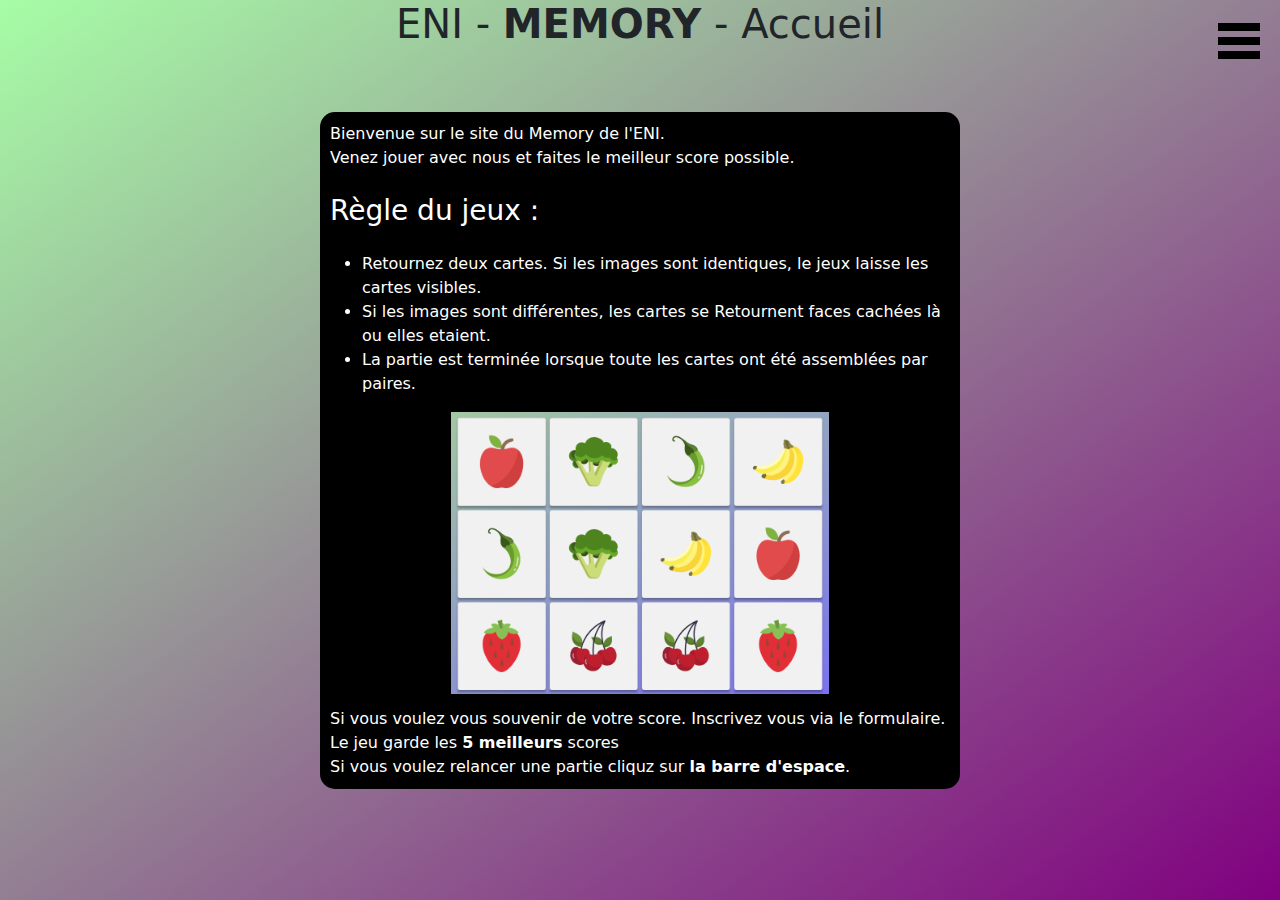
==== index.html @ 7712746d "Ajout de la page d'acceuil et d'inscription" ====
<!DOCTYPE html>
<html lang="fr">
<head>
    <meta charset="UTF-8">
    <meta name="viewport" content="width=device-width, initial-scale=1.0">
    <link rel="stylesheet" href="style.css">
    <link href="https://cdn.jsdelivr.net/npm/bootstrap@5.3.3/dist/css/bootstrap.min.css" rel="stylesheet" integrity="sha384-QWTKZyjpPEjISv5WaRU9OFeRpok6YctnYmDr5pNlyT2bRjXh0JMhjY6hW+ALEwIH" crossorigin="anonymous">

    <title>Projet-Memory</title>
</head>
<body>
    <h1>ENI - <strong>MEMORY</strong> - Accueil</h1>

    <div class="menu-btn">
        <div class="bar"></div>
        <div class="bar"></div>
        <div class="bar"></div>
    </div>
    <div class="menu-links">
        <ul>
            <li><a href="#">Accueil</a></li>
            <li><a href="inscrire.html">S'inscrire</a></li>
            <li><a href="#">Se connecter</a></li>
            <li><a href="#">Profil</a></li>
            <li><a href="#">Jouer</a></li>

        </ul>
    </div>
        
    <div class="zone-noir">
        <!-- Zone noire pour écrire -->
        <p>Bienvenue sur le site du Memory de l'ENI.</p>        
        <p>Venez jouer avec nous et faites le meilleur score possible.</p>

        <h3>Règle du jeux :</h3>

        <ul>
            <li>Retournez deux cartes. Si les images sont identiques, le jeux laisse les cartes visibles.</li>
            <li>Si les images sont différentes, les cartes se Retournent faces cachées là ou elles etaient.</li>
            <li>La partie est terminée lorsque toute les cartes ont été assemblées par paires.</li>
        </ul>

        <img src="ressources/memory-legume/memory_detail.png" alt="Description de l'image">

        <p>Si vous voulez vous souvenir de votre score. Inscrivez vous via le formulaire.</p>
        <p>Le jeu garde les <strong>5 meilleurs</strong> scores</p>
        <p>Si vous voulez relancer une partie cliquz sur <strong>la barre d'espace</strong>.</p>
    </div>


    <script src="scrypt.js"></script>
</body>
</html>
---- style.css ----
body {
    background: linear-gradient(to bottom right, rgb(166, 253, 166), #800080);
    /* Dégradé allant du vert (#00ff00) vers le violet (#800080) */
    /* Commence en haut à droite */
    margin: 0; /* Pour enlever les marges par défaut du body */
    height: 100vh; /* Pour que le dégradé prenne toute la hauteur de la page */
}




h1{
    text-align: center;
    color: white;
}

.menu-btn {
    display: flex;
    flex-direction: column;
    cursor: pointer;
    position: fixed;
    top: 20px;
    right: 20px;
    z-index: 9999;

}

.bar {
    width: 42px;
    height: 8px;
    background-color: #000000;
    margin: 3px 0;
    transition: transform 0.4s ease; /* Ajout de la transition */

}

.bar:hover {
    transform: scaleY(1.5); /* Ajustez la valeur selon vos préférences */
    background: linear-gradient(to bottom right, rgb(166, 253, 166), #800080);
}

.menu-links {
    display: none;
    position: fixed;
    top: 60px;
    right: 0;
    background: linear-gradient(to bottom right, rgb(166, 253, 166), #800080);
    width: 200px;
    border-left: 1px solid #ccc;
    box-shadow: -2px 0 5px rgba(0, 0, 0, 0.1);
    z-index: 999;
}

.menu-links ul {
    list-style: none;
    padding: 0;
    margin: 0;
}

.menu-links ul li {
    padding: 10px 20px;
    border-bottom: 1px solid #ccc;
    transition: background-color 0.3s ease; /* Ajout de la transition de couleur de fond */
}

.menu-links ul li:hover {
    background-color: #eaeaea; /* Changement de couleur de fond au survol */
}

.menu-links ul li a {
    text-decoration: none;
    color: #333;
}

.menu-links ul li:last-child {
    border-bottom: none; /* Suppression de la bordure inférieure pour le dernier élément */
}

.show-menu {
    display: block;
}

.zone-noir {
    background-color: black;
    color: white;
    padding: 10px; /* Ajoute de l'espace autour du contenu */
    max-width: 50%; /* Limite la largeur de la zone à 80% de la largeur de la fenêtre */
    margin: 0 auto; /* Centre la zone horizontalement */
    border-radius: 15px;
    margin-top: 4rem;
}

.zone-noir p {
    margin-bottom: 0px;
}

.zone-noir h3 {
    margin-bottom: 1.5rem;
    margin-top: 1.5rem;
}

.zone-noir img {
    width: 10cm;
    display: block;
    margin: 0 auto;
    margin-bottom: 0.8rem;

}
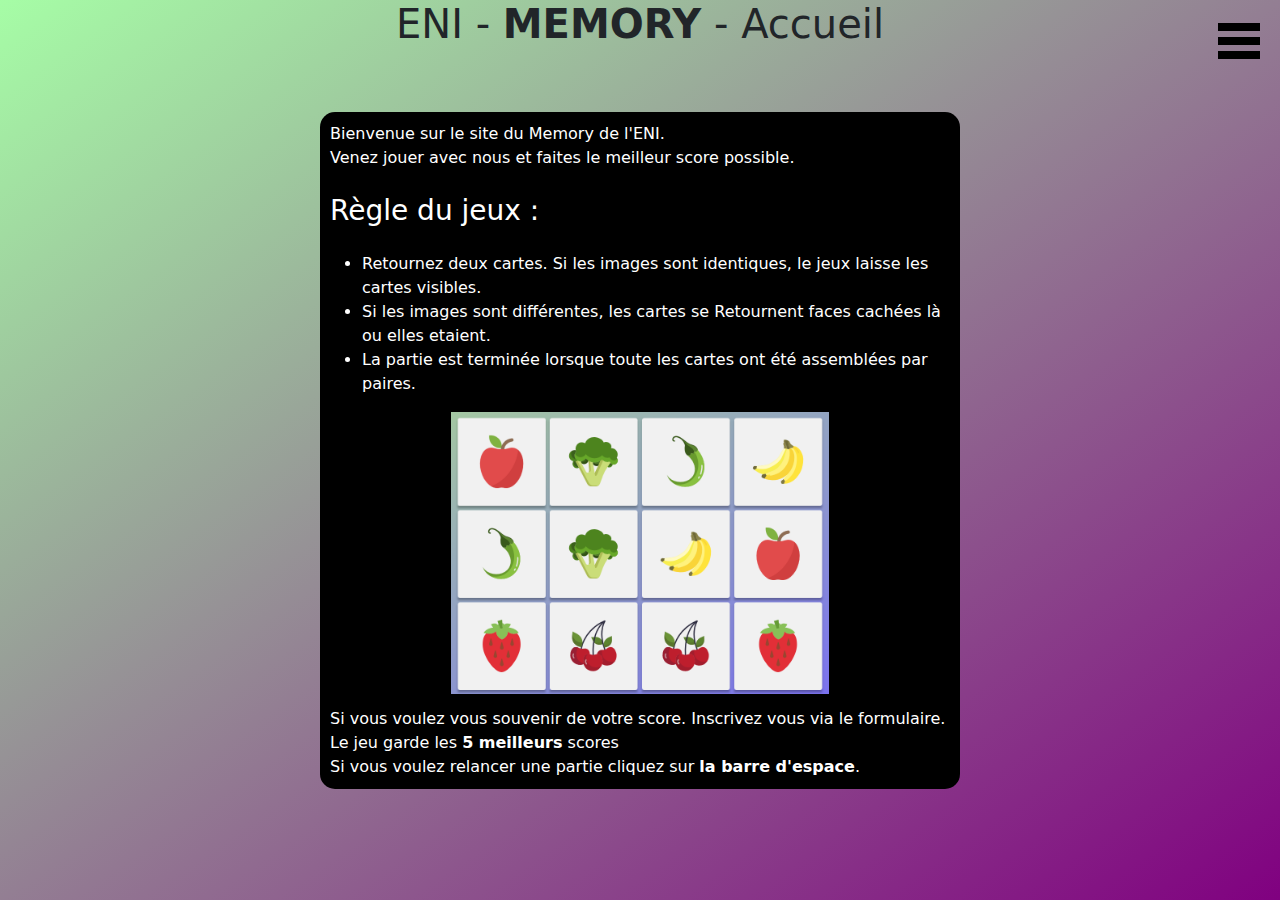
==== commit 48155a14: "derniere version" ====
--- a/index.html
+++ b/index.html
@@ -1,53 +1,53 @@
-<!DOCTYPE html>
-<html lang="fr">
-<head>
-    <meta charset="UTF-8">
-    <meta name="viewport" content="width=device-width, initial-scale=1.0">
-    <link rel="stylesheet" href="style.css">
-    <link href="https://cdn.jsdelivr.net/npm/bootstrap@5.3.3/dist/css/bootstrap.min.css" rel="stylesheet" integrity="sha384-QWTKZyjpPEjISv5WaRU9OFeRpok6YctnYmDr5pNlyT2bRjXh0JMhjY6hW+ALEwIH" crossorigin="anonymous">
-
-    <title>Projet-Memory</title>
-</head>
-<body>
-    <h1>ENI - <strong>MEMORY</strong> - Accueil</h1>
-
-    <div class="menu-btn">
-        <div class="bar"></div>
-        <div class="bar"></div>
-        <div class="bar"></div>
-    </div>
-    <div class="menu-links">
-        <ul>
-            <li><a href="#">Accueil</a></li>
-            <li><a href="inscrire.html">S'inscrire</a></li>
-            <li><a href="#">Se connecter</a></li>
-            <li><a href="#">Profil</a></li>
-            <li><a href="#">Jouer</a></li>
-
-        </ul>
-    </div>
-        
-    <div class="zone-noir">
-        <!-- Zone noire pour écrire -->
-        <p>Bienvenue sur le site du Memory de l'ENI.</p>        
-        <p>Venez jouer avec nous et faites le meilleur score possible.</p>
-
-        <h3>Règle du jeux :</h3>
-
-        <ul>
-            <li>Retournez deux cartes. Si les images sont identiques, le jeux laisse les cartes visibles.</li>
-            <li>Si les images sont différentes, les cartes se Retournent faces cachées là ou elles etaient.</li>
-            <li>La partie est terminée lorsque toute les cartes ont été assemblées par paires.</li>
-        </ul>
-
-        <img src="ressources/memory-legume/memory_detail.png" alt="Description de l'image">
-
-        <p>Si vous voulez vous souvenir de votre score. Inscrivez vous via le formulaire.</p>
-        <p>Le jeu garde les <strong>5 meilleurs</strong> scores</p>
-        <p>Si vous voulez relancer une partie cliquz sur <strong>la barre d'espace</strong>.</p>
-    </div>
-
-
-    <script src="scrypt.js"></script>
-</body>
+<!DOCTYPE html>
+<html lang="fr">
+<head>
+    <meta charset="UTF-8">
+    <meta name="viewport" content="width=device-width, initial-scale=1.0">
+    <link rel="stylesheet" href="style.css">
+    <link href="https://cdn.jsdelivr.net/npm/bootstrap@5.3.3/dist/css/bootstrap.min.css" rel="stylesheet" integrity="sha384-QWTKZyjpPEjISv5WaRU9OFeRpok6YctnYmDr5pNlyT2bRjXh0JMhjY6hW+ALEwIH" crossorigin="anonymous">
+
+    <title>Projet-Memory</title>
+</head>
+<body>
+    <h1>ENI - <strong>MEMORY</strong> - Accueil</h1>
+
+    <div class="menu-btn">
+        <div class="bar"></div>
+        <div class="bar"></div>
+        <div class="bar"></div>
+    </div>
+    <div class="menu-links">
+        <ul>
+            <li><a href="#">Accueil</a></li>
+            <li><a href="inscrire.html">S'inscrire</a></li>
+            <li><a href="connecter.html">Se connecter</a></li>
+            <li><a href="profil.html">Profil</a></li>
+            <li><a href="jeu.html">Jouer</a></li>
+
+        </ul>
+    </div>
+                    <!--  -->
+    <div class="zone-noir">
+
+        <p>Bienvenue sur le site du Memory de l'ENI.</p>        
+        <p>Venez jouer avec nous et faites le meilleur score possible.</p>
+
+        <h3>Règle du jeux :</h3>
+
+        <ul>
+            <li>Retournez deux cartes. Si les images sont identiques, le jeux laisse les cartes visibles.</li>
+            <li>Si les images sont différentes, les cartes se Retournent faces cachées là ou elles etaient.</li>
+            <li>La partie est terminée lorsque toute les cartes ont été assemblées par paires.</li>
+        </ul>
+
+        <img src="ressources/memory-legume/memory_detail.png" alt="Description de l'image">
+
+        <p>Si vous voulez vous souvenir de votre score. Inscrivez vous via le formulaire.</p>
+        <p>Le jeu garde les <strong>5 meilleurs</strong> scores</p>
+        <p>Si vous voulez relancer une partie cliquez sur <strong>la barre d'espace</strong>.</p>
+    </div>
+
+
+    <script src="scrypt.js"></script>
+</body>
 </html>--- a/style.css
+++ b/style.css
@@ -1,108 +1,100 @@
-body {
-    background: linear-gradient(to bottom right, rgb(166, 253, 166), #800080);
-    /* Dégradé allant du vert (#00ff00) vers le violet (#800080) */
-    /* Commence en haut à droite */
-    margin: 0; /* Pour enlever les marges par défaut du body */
-    height: 100vh; /* Pour que le dégradé prenne toute la hauteur de la page */
-}
-
-
-
-
-h1{
-    text-align: center;
-    color: white;
-}
-
-.menu-btn {
-    display: flex;
-    flex-direction: column;
-    cursor: pointer;
-    position: fixed;
-    top: 20px;
-    right: 20px;
-    z-index: 9999;
-
-}
-
-.bar {
-    width: 42px;
-    height: 8px;
-    background-color: #000000;
-    margin: 3px 0;
-    transition: transform 0.4s ease; /* Ajout de la transition */
-
-}
-
-.bar:hover {
-    transform: scaleY(1.5); /* Ajustez la valeur selon vos préférences */
-    background: linear-gradient(to bottom right, rgb(166, 253, 166), #800080);
-}
-
-.menu-links {
-    display: none;
-    position: fixed;
-    top: 60px;
-    right: 0;
-    background: linear-gradient(to bottom right, rgb(166, 253, 166), #800080);
-    width: 200px;
-    border-left: 1px solid #ccc;
-    box-shadow: -2px 0 5px rgba(0, 0, 0, 0.1);
-    z-index: 999;
-}
-
-.menu-links ul {
-    list-style: none;
-    padding: 0;
-    margin: 0;
-}
-
-.menu-links ul li {
-    padding: 10px 20px;
-    border-bottom: 1px solid #ccc;
-    transition: background-color 0.3s ease; /* Ajout de la transition de couleur de fond */
-}
-
-.menu-links ul li:hover {
-    background-color: #eaeaea; /* Changement de couleur de fond au survol */
-}
-
-.menu-links ul li a {
-    text-decoration: none;
-    color: #333;
-}
-
-.menu-links ul li:last-child {
-    border-bottom: none; /* Suppression de la bordure inférieure pour le dernier élément */
-}
-
-.show-menu {
-    display: block;
-}
-
-.zone-noir {
-    background-color: black;
-    color: white;
-    padding: 10px; /* Ajoute de l'espace autour du contenu */
-    max-width: 50%; /* Limite la largeur de la zone à 80% de la largeur de la fenêtre */
-    margin: 0 auto; /* Centre la zone horizontalement */
-    border-radius: 15px;
-    margin-top: 4rem;
-}
-
-.zone-noir p {
-    margin-bottom: 0px;
-}
-
-.zone-noir h3 {
-    margin-bottom: 1.5rem;
-    margin-top: 1.5rem;
-}
-
-.zone-noir img {
-    width: 10cm;
-    display: block;
-    margin: 0 auto;
-    margin-bottom: 0.8rem;
-
-}
+body {
+    background: linear-gradient(to bottom right, rgb(166, 253, 166), #800080);
+    margin: 0;
+    height: 100vh;
+}
+
+h1 {
+    text-align: center;
+    color: black;
+}
+
+.menu-btn {
+    display: flex;
+    flex-direction: column;
+    cursor: pointer;
+    position: fixed;
+    top: 20px;
+    right: 20px;
+    z-index: 9999;
+}
+
+.bar {
+    width: 42px;
+    height: 8px;
+    background-color: #000000;
+    margin: 3px 0;
+    transition: transform 0.4s ease;
+}
+
+.bar:hover {
+    transform: scaleY(1.5);
+    background: linear-gradient(to bottom right, rgb(166, 253, 166), #800080);
+}
+
+.menu-links {
+    display: none;
+    position: fixed;
+    top: 60px;
+    right: 0;
+    background: linear-gradient(to bottom right, rgb(166, 253, 166), #800080);
+    width: 200px;
+    border-left: 1px solid #ccc;
+    box-shadow: -2px 0 5px rgba(0, 0, 0, 0.1);
+    z-index: 999;
+}
+
+.menu-links ul {
+    list-style: none;
+    padding: 0;
+    margin: 0;
+}
+
+.menu-links ul li {
+    padding: 10px 20px;
+    border-bottom: 1px solid #ccc;
+    transition: background-color 0.3s ease;
+}
+
+.menu-links ul li:hover {
+    background-color: #eaeaea;
+}
+
+.menu-links ul li a {
+    text-decoration: none;
+    color: #333;
+}
+
+.menu-links ul li:last-child {
+    border-bottom: none;
+}
+
+.show-menu {
+    display: block;
+}
+
+.zone-noir {
+    background-color: black;
+    color: white;
+    padding: 10px;
+    max-width: 50%;
+    margin: 0 auto;
+    border-radius: 15px;
+    margin-top: 4rem;
+}
+
+.zone-noir p {
+    margin-bottom: 0px;
+}
+
+.zone-noir h3 {
+    margin-bottom: 1.5rem;
+    margin-top: 1.5rem;
+}
+
+.zone-noir img {
+    width: 10cm;
+    display: block;
+    margin: 0 auto;
+    margin-bottom: 0.8rem;
+}
